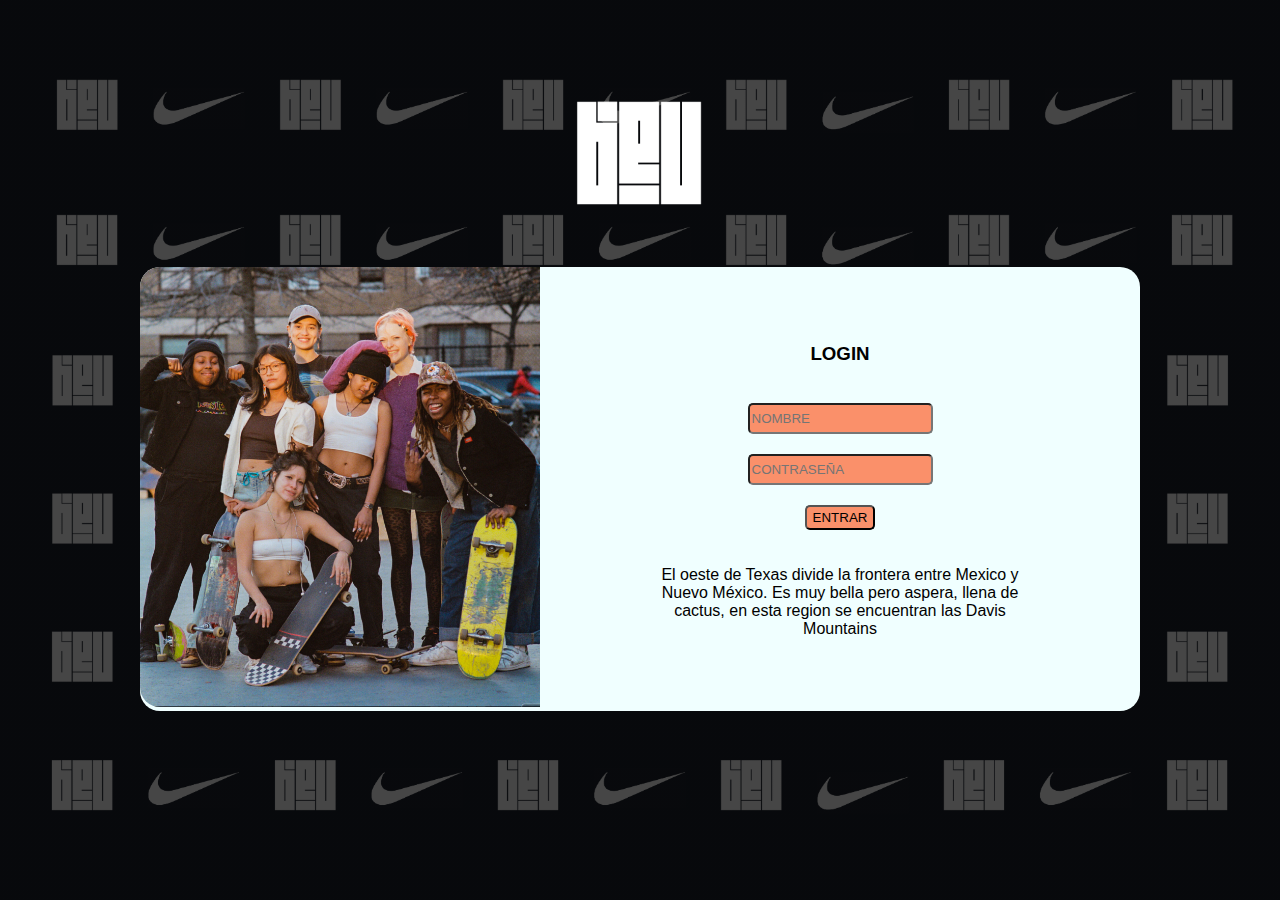
==== login.html @ 1b078c17 "todo acabado" ====
<!DOCTYPE html>
<html lang="en">
<head>
    <meta charset="UTF-8">
    <meta http-equiv="X-UA-Compatible" content="IE=edge">
    <meta name="viewport" content="width=device-width, initial-scale=1.0">
    <title>Trabaja Con Nosotros</title>
    <link rel="stylesheet" href="./css/css.css">
    <link rel="stylesheet" href="./css/login.css">
    <link href="https://fonts.cdnfonts.com/css/graduate" rel="stylesheet">

</head>
<body>
    <header>
        <div id="botenla"><a title="Inicio" ><img src="./img/logo.png" alt="#" height="200" width="200" /></a></div>    
    </header>
    <main>
     <div id="todo">
        <div id="for"><img id="fotlog" src="./img/loginPNG.PNG" alt=""></div>
        <div id="tex">
            <div><h3>LOGIN</h3></div>
            <div><input type="text" placeholder="NOMBRE"></div>
            <div><input type="password" placeholder="CONTRASEÑA"></div>
        
            <div><input type="submit" value="ENTRAR"></div>
            <div id="texto">
                <p>
                    El oeste de Texas divide la frontera entre Mexico y Nuevo México.
                    Es muy bella pero aspera, llena de cactus, en esta region se encuentran 
                    las Davis Mountains
                </p>
            </div>
        </div>
     </div>   
    </main>
</body>
</html>
---- css/css.css ----
*{
    font-family: 'Graduate', sans-serif;
}
html{ 
    background-image: linear-gradient(rgba(0, 0, 0, 0.724), rgba(0, 0, 0, 0.724)), url("../img/fondo.png");
    background-size: cover;
    background-image: cover;
    width:100%;
    height:100%;    
}
#padre_nav{
    display: flex;
    flex-direction: row;
    margin-top: 1%;
    align-items: center;
    gap: 12%;
}

button{
    background: none;
    border: none; 
    margin-left: 20%;
}
#genero{
    height: 100%;
    width: 30%;
}
nav a, section a{
    margin-left: 5%;
    color: aliceblue;
    outline: none;
    margin: 10px;
    text-decoration: none; 
    font-size: 20px;
}
nav a:hover {
    border-bottom: 2px solid #fb4b29;
    color: #fb4b29;
}
#padre_main a:hover {
    border-left: 2px solid #fb4b29;
    color: #fb4b29;
}
#cesta_lupa{
    gap: 1%;
    display: flex;
    flex-direction: row;
}
#todo{
    display: flex;
    flex-direction: row;
}
#padre_main{
    display: flex;
    flex-direction: column;
    margin-top: 4%;
    align-items: center;
    justify-content: space-between;
}
#redes{
    display: flex;
    flex-direction: column;
}
section p {
    color: rgb(255, 255, 255);
    margin: 1;
    text-align: left;
    font-size: 20px;
    font-family: 'Futura XBlk BT', sans-serif;
}
#fot{
    writing-mode: vertical-lr;
    gap: 15px;
    margin-left: 3%;
}
.boton_circulo:hover{
    background-color: #fb4b29;
    border-radius: 25px;
}
#botenla a:hover{
    border: none;
}
---- css/login.css ----
header{
    display: flex;
    align-items: center;
    justify-content: center;
    margin-top: 5%;
}

main{
    display: flex;
    align-items: center;
    justify-content: center;
}
#todo{
    max-width: 1000px;
    height: 100%;
    background-color: rgb(240, 255, 255);
    border-radius: 20px;
    display: flex;
    flex-direction: row;
    justify-content: center;
    align-items: center;
}
#for{
    width: 40%;
    height: 80%;
}
#fotlog{
    width: 100%;
    border-radius: 20px 0px 0px 20px ;

}
#tex{
    display: flex;
    flex-direction: column;
    align-items: center;
    justify-content: center;
    width: 60%;
    height: 100%;
    gap: 20px;
}
#texto{
    text-align: center;
    max-width: 400px;
}
input{
    background-color: rgba(255, 86, 29, 0.66);
    border-radius: 5px;
    height: 25px;
}
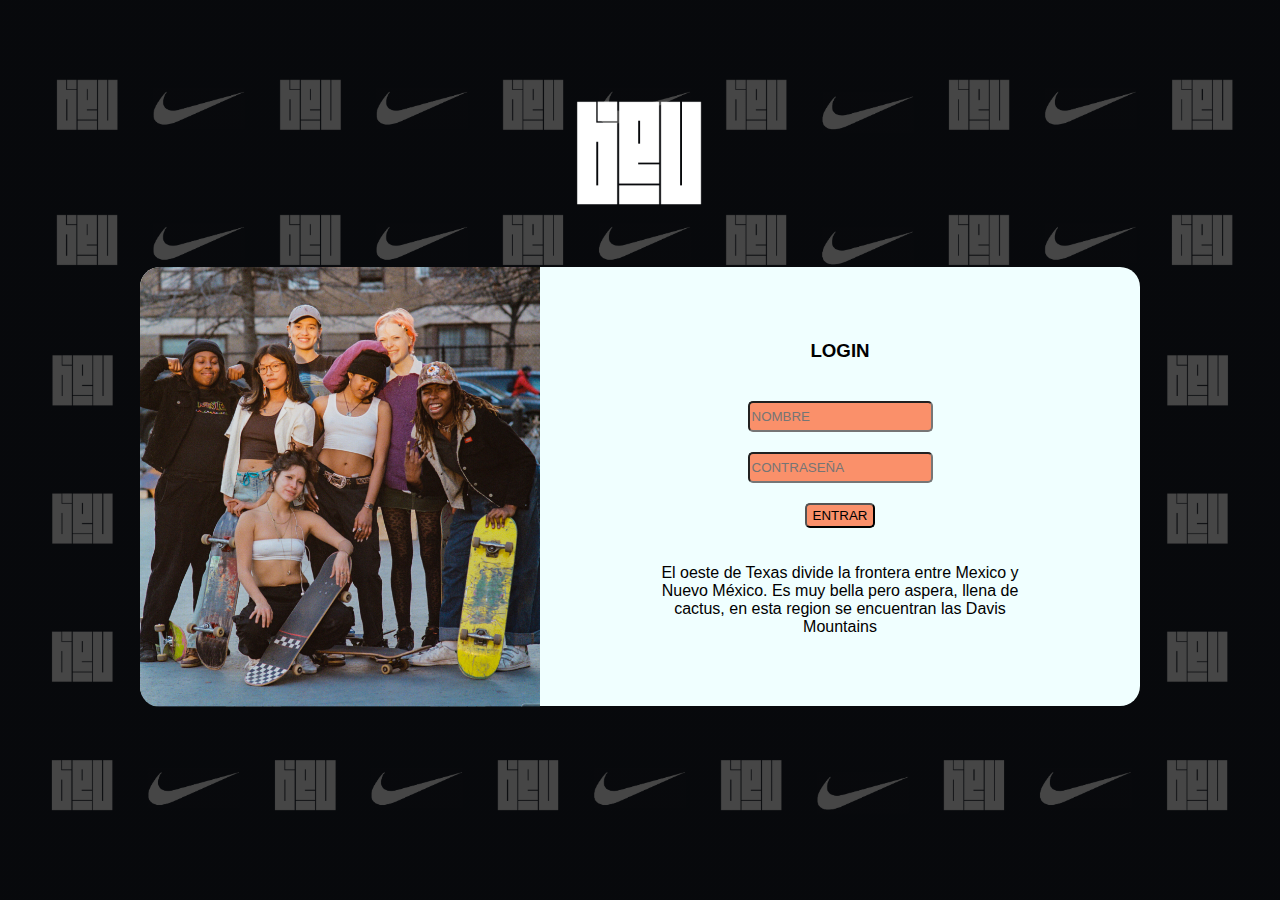
==== commit 8615176e: "Todo acabado" ====
--- a/login.html
+++ b/login.html
@@ -4,17 +4,20 @@
     <meta charset="UTF-8">
     <meta http-equiv="X-UA-Compatible" content="IE=edge">
     <meta name="viewport" content="width=device-width, initial-scale=1.0">
-    <title>Trabaja Con Nosotros</title>
+    <title>Login</title>
     <link rel="stylesheet" href="./css/css.css">
     <link rel="stylesheet" href="./css/login.css">
     <link href="https://fonts.cdnfonts.com/css/graduate" rel="stylesheet">
 
 </head>
+<!--Esta es la pagina de login-->
 <body>
+    <!--El header que es el logo-->
     <header>
         <div id="botenla"><a title="Inicio" ><img src="./img/logo.png" alt="#" height="200" width="200" /></a></div>    
     </header>
     <main>
+        <!--En el main se encuentra el formulario y el boton-->
      <div id="todo">
         <div id="for"><img id="fotlog" src="./img/loginPNG.PNG" alt=""></div>
         <div id="tex">
--- a/css/css.css
+++ b/css/css.css
@@ -1,3 +1,4 @@
+/*Esto es el ccs global que guarda el header y el footer de todos*/
 *{
     font-family: 'Graduate', sans-serif;
 }
@@ -8,6 +9,7 @@
     width:100%;
     height:100%;    
 }
+/*Para el header*/
 #padre_nav{
     display: flex;
     flex-direction: row;
@@ -15,7 +17,7 @@
     align-items: center;
     gap: 12%;
 }
-
+/*Botones*/
 button{
     background: none;
     border: none; 
@@ -25,6 +27,7 @@
     height: 100%;
     width: 30%;
 }
+/*Enlaces*/
 nav a, section a{
     margin-left: 5%;
     color: aliceblue;
--- a/css/login.css
+++ b/css/login.css
@@ -1,3 +1,4 @@
+/*Esto es el ccs de login*/
 header{
     display: flex;
     align-items: center;
@@ -10,9 +11,10 @@
     align-items: center;
     justify-content: center;
 }
+/*Esto es el div padre*/
 #todo{
     max-width: 1000px;
-    height: 100%;
+    height: 439px;
     background-color: rgb(240, 255, 255);
     border-radius: 20px;
     display: flex;
@@ -22,13 +24,15 @@
 }
 #for{
     width: 40%;
-    height: 80%;
+    height: 100%;
 }
+/*Foto*/
 #fotlog{
     width: 100%;
     border-radius: 20px 0px 0px 20px ;
 
 }
+/*Texto*/
 #tex{
     display: flex;
     flex-direction: column;
@@ -42,6 +46,7 @@
     text-align: center;
     max-width: 400px;
 }
+/*input*/
 input{
     background-color: rgba(255, 86, 29, 0.66);
     border-radius: 5px;
